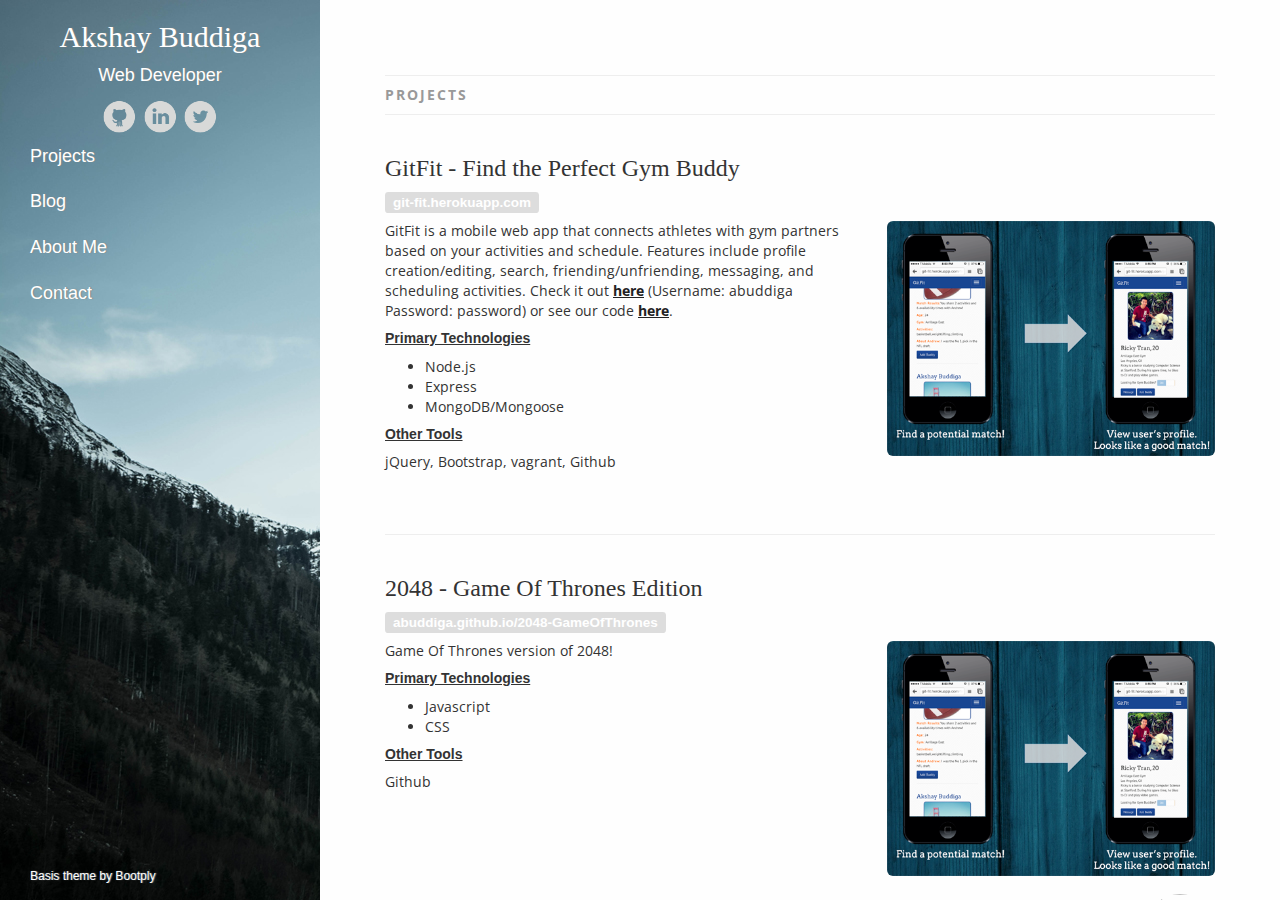
==== basis.html @ 3514e90f "Projects section" ====
<!DOCTYPE html>
<html>
    <head>
        <meta charset='utf-8'>
        <meta http-equiv="X-UA-Compatible" content="chrome=1">
        <link href='https://fonts.googleapis.com/css?family=Open+Sans' rel='stylesheet' type='text/css'>
        <link href='stylesheets/museoslab.css' rel='stylesheet' type='text/css'>
        <link href="stylesheets/bootstrap.min.css" rel="stylesheet">
        <link href="stylesheets/bootstrap-theme.min.css" rel="stylesheet">
        <link href="stylesheets/basis.css" rel="stylesheet">
        <!--[if lt IE 9]>
        <script src="//html5shiv.googlecode.com/svn/trunk/html5.js"></script>
        <![endif]-->
        <title>Akshay Buddiga | Web Developer</title>
    </head>

    <body>
        <div class="wrapper">
            <div class="box">
                <div class="row">
                  
                    <!-- sidebar -->
                    <div class="column col-sm-3" id="sidebar">
                        <div class="title">
                            <h2>Akshay Buddiga</h2>
                            <p>Web Developer</p>
                            <div class="social-icons">
                                <a href="https://github.com/abuddiga"><img class="social" src="images/github-transparent.png"></a>
                                <a href="http://www.linkedin.com/in/akshaybuddiga"><img class="social" src="images/linkedin-transparent.png"></a>
                                <a href="https://twitter.com/akshaybuddiga"><img class="social" src="images/twitter-transparent.png"></a>
                            </div>
                        </div>
                        <ul class="nav">
                            <li class="active"><a href="#projects">Projects</a></li>
                            <li><a href="#blog">Blog</a></li>
                            <li><a href="#">About Me</a></li>
                            <li><a href="#">Contact</a><li>
                        </ul>
                        <ul class="nav hidden-xs" id="sidebar-footer">
                            <li>
                                <a href="http://www.bootply.com">Basis theme by Bootply</a>
                            </li>
                        </ul>
                    </div>
                    <!-- /sidebar -->
                  
                    <!-- main -->
                    <div class="column col-sm-9" id="main">
                        <div class="padding">
                            <div class="full col-sm-9">
                              
                                <!-- content -->
                                
                                <div class="col-sm-12" id="projects">   
                                    <div class="page-header text-muted">Projects</div> 
                                </div>
                                
                                <!--/top story-->
                                <div class="row">
                                    <div class="col-sm-8">
                                        <h3>GitFit - Find the Perfect Gym Buddy</h3>
                                        <h4><a class="label label-default" href="http://git-fit.herokuapp.com">git-fit.herokuapp.com</a></h4>
                                    </div>
                                </div>
                                <div class="row">
                                    <div class="col-sm-7">
                                        
                                        <p>GitFit is a mobile web app that connects athletes with gym partners based on your activities and schedule. Features include profile creation/editing, search, friending/unfriending, messaging, and scheduling activities. Check it out <a href="http://git-fit.herokuapp.com" class="underline">here</a> (Username: abuddiga Password: password) or see our code <a href="https://github.com/leorong/gitfit" class="underline">here</a>.</p>
                                        <h5 class="underline">Primary Technologies</h5>
                                        <ul>
                                            <li>Node.js</li>
                                            <li>Express</li>
                                            <li>MongoDB/Mongoose</li>
                                        </ul>
                                        <h5 class="underline">Other Tools</h5>
                                        <p>jQuery, Bootstrap, vagrant, Github</p>
                                    </div>
                                    <div class="col-sm-5">
                                        <div class="project-image">
                                            <a href="http://git-fit.herokuapp.com"><img src="images/gitfit_poster2.png" class="img img-rounded img-responsive"></img></a>
                                        </div>
                                    </div>
                                </div>

                                <div class="row divider">    
                                   <div class="col-sm-12"><hr></div>
                                </div>

                                <div class="row">
                                    <div class="col-sm-8">
                                        <h3>2048 - Game Of Thrones Edition</h3>
                                        <h4><a class="label label-default" href="http://abuddiga.github.io/2048-GameOfThrones">abuddiga.github.io/2048-GameOfThrones</a></h4>
                                    </div>
                                </div>
                                <div class="row">
                                    <div class="col-sm-7">
                                        
                                        <p>Game Of Thrones version of 2048!</p>
                                        <h5 class="underline">Primary Technologies</h5>
                                        <ul>
                                            <li>Javascript</li>
                                            <li>CSS</li>
                                        </ul>
                                        <h5 class="underline">Other Tools</h5>
                                        <p>Github</p>
                                    </div>
                                    <div class="col-sm-5">
                                        <div class="project-image">
                                            <a href="http://git-fit.herokuapp.com"><img src="images/gitfit_poster2.png" class="img img-rounded img-responsive"></img></a>
                                        </div>
                                    </div>
                                </div>

                                <div class="row">    
                                    <div class="col-sm-10">
                                        <h3>This is Some Awesome Featured Content</h3>
                                        <h4><span class="label label-default">techvisually.com</span></h4><h4>
                                        <small class="text-muted">1 hour ago • <a href="#" class="text-muted">Read More</a></small>
                                        </h4>
                                    </div>
                                    <div class="col-sm-2">
                                        <a href="#" class="pull-right"><img src="images/GGBridge.jpg" class="img-circle"></a>
                                    </div> 
                                </div>
                                
                                <div class="col-sm-12" id="blog">  
                                    <div class="page-header text-muted divider">Blog</div>
                                </div>
                                
                                
                                <!--/stories-->
                                <div class="row">    
                                    <div class="col-sm-10">
                                        <h3>Dramatically Raise the Value of Any Piece of Content</h3>
                                        <h4><span class="label label-default">searchenginewatch.com</span></h4><h4>
                                        <small class="text-muted">1 hour ago • <a href="#" class="text-muted">Read More</a></small>
                                        </h4>
                                    </div>
                                    <div class="col-sm-2">
                                        <a href="#" class="pull-right"><img src="https://si0.twimg.com/profile_images/2184974868/Fh1LUkrI_bigger" class="img-circle"></a>
                                    </div> 
                                </div>
                                
                                <div class="row divider">    
                                   <div class="col-sm-12"><hr></div>
                                </div>
                                
                                <div class="row">    
                                    <div class="col-sm-10">
                                        <h3>14 Useful Sites for Designers</h3>
                                        <h4><span class="label label-default">devgarage.com</span></h4><h4>
                                        <small class="text-muted">2 days ago • <a href="#" class="text-muted">Read More</a></small>
                                        </h4>
                                    </div>
                                    <div class="col-sm-2">
                                        <a href="#" class="pull-right"><img src="/assets/example/bg_suburb.jpg" class="img-circle"></a>
                                    </div>
                                </div>
                                
                                <div class="row divider">    
                                    <div class="col-sm-12"><hr></div>
                                </div>
                                
                                <div class="row">    
                                    <div class="col-sm-10">
                                        <h3>Bootstrap Builders Get Their Own Playground</h3>
                                        <h4><span class="label label-default">bootply.com</span></h4><h4>
                                        <small class="text-muted">3 days ago • <a href="#" class="text-muted">Read More</a></small>
                                        </h4>
                                    </div>
                                    <div class="col-sm-2">
                                        <a href="#" class="pull-right"><img src="https://si0.twimg.com/profile_images/3663020003/d09fae59ab68605a7973043e0267b905.jpeg" class="img-circle"></a>
                                    </div>
                                </div>
                                
                                <div class="row divider">    
                                    <div class="col-sm-12"><hr></div>
                                </div>
                                
                                <div class="row">    
                                    <div class="col-sm-10">
                                        <h3>How to: Another Fantastical Article</h3>
                                        <h4><span class="label label-default">bootply.com</span></h4><h4>
                                        <small class="text-muted">4 days ago • <a href="#" class="text-muted">Read More</a></small>
                                        </h4>
                                    </div>
                                    <div class="col-sm-2">
                                        <a href="#" class="pull-right"><img src="//placehold.it/100" class="img-circle"></a>
                                    </div>
                                </div>
                                
                                <div class="row divider">    
                                    <div class="col-sm-12"><hr></div>
                                </div>
                                
                                <div class="row">    
                                    <div class="col-sm-9">
                                        <h3>Another Fantastical Article of Interest</h3>
                                        <h4><span class="label label-default">bootply.com</span></h4><h4>
                                        <small class="text-muted">4 days ago • <a href="#" class="text-muted">Read More</a></small>
                                        </h4>
                                    </div>
                                    <div class="col-sm-3">
                                        <a href="#" class="pull-right"><img src="//placehold.it/100" class="img-circle"></a>
                                    </div>
                                </div>
                                
                              
                                <div class="col-sm-12">
                                    <div class="page-header text-muted divider">Connect with Us</div>
                                </div>
                              
                                <div class="row">
                                    <div class="col-sm-6">
                                        <a href="#">Twitter</a> <small class="text-muted">|</small> <a href="#">Facebook</a> <small class="text-muted">|</small> <a href="#">Google+</a>
                                    </div>
                                </div>
                                
                                <hr>
                              
                                <div class="row" id="footer">    
                                    <div class="col-sm-6">

                                    </div>
                                    <div class="col-sm-6">
                                        <p>
                                        <a href="#" class="pull-right">©Copyright 2013</a>
                                        </p>
                                    </div>
                                </div>
                                
                              
                            </div><!-- /col-9 -->
                        </div><!-- /padding -->
                    </div>
                    <!-- /main -->
                  
                </div>
            </div>
        </div>
    </body>
</html>
---- stylesheets/museoslab.css ----
/**
 * @license
 * MyFonts Webfont Build ID 2790336, 2014-04-07T19:26:41-0400
 * 
 * The fonts listed in this notice are subject to the End User License
 * Agreement(s) entered into by the website owner. All other parties are 
 * explicitly restricted from using the Licensed Webfonts(s).
 * 
 * You may obtain a valid license at the URLs below.
 * 
 * Webfont: Museo Slab 500 by exljbris
 * URL: http://www.myfonts.com/fonts/exljbris/museo-slab/500/
 * 
 * Webfont: Museo Slab 500 Italic by exljbris
 * URL: http://www.myfonts.com/fonts/exljbris/museo-slab/500-italic/
 * 
 * 
 * License: http://www.myfonts.com/viewlicense?type=web&buildid=2790336
 * Licensed pageviews: 10,000
 * Webfonts copyright: Copyright (c) 2009 by Jos Buivenga. All rights reserved.
 * 
 * © 2014 MyFonts Inc
*/


/* @import must be at top of file, otherwise CSS will not work */
@import url("//hello.myfonts.net/count/2a93c0");

  
@font-face {font-family: 'MuseoSlab-500';src: url('webfonts/2A93C0_0_0.eot');src: url('webfonts/2A93C0_0_0.eot?#iefix') format('embedded-opentype'),url('webfonts/2A93C0_0_0.woff') format('woff'),url('webfonts/2A93C0_0_0.ttf') format('truetype');}
 
  
@font-face {font-family: 'MuseoSlab-500Italic';src: url('webfonts/2A93C0_1_0.eot');src: url('webfonts/2A93C0_1_0.eot?#iefix') format('embedded-opentype'),url('webfonts/2A93C0_1_0.woff') format('woff'),url('webfonts/2A93C0_1_0.ttf') format('truetype');}
---- stylesheets/basis.css ----
/* move special fonts to HTML head for better performance */
/*@import url('http://fonts.googleapis.com/css?family=Open+Sans:200,300,400,600,700');
*/

/* custom template */
html, body {
    height: 100%;
    font-family:'Open Sans',arial,sans-serif;
}

a {
    color:#222222;
}

.wrapper, .row {
   height: 100%;
   margin-left:0;
   margin-right:0;
}

.wrapper:before, .wrapper:after,
.column:before, .column:after {
    content: "";
    display: table;
}

.wrapper:after,
.column:after {
    clear: both;
}

.column {
    height: 100%;
    overflow: auto;
    *zoom:1;
}

.column .padding {
    padding: 20px;
}

.box {
  	bottom: 0; /* increase for footer use */
    left: 0;
    position: absolute;
    right: 0;
    top: 0;
    background-image:url('images/body-bg.png');
    background-size:cover;
    background-attachment:fixed;
}

.divider {
	margin-top:32px;
}

#main {
    background-color:#fefefe;
}
#main .img-circle {
    margin-top:18px;
    height:70px;
    width:70px;
}

#sidebar, #sidebar a {
    color:#ffffff;
    background-color:transparent;
	text-shadow:1px 0 1px #888888;
    font-size: 18px;
}

#sidebar {
    background-image: url('../images/mountain-trimmed.jpg');
    background-repeat: no-repeat;
    font-family: MuseoSlab-500, Georgia, sans-serif;
}

#sidebar-footer {
    position:absolute;
    bottom:5px;
}

#sidebar-footer a {
    font-size: 12px;
}

#footer {
  margin-bottom:20px;
}

.title {
    text-align: center;
    padding-left: 15px;
    padding-right: 15px;
}

.project-image {
  max-width: 350px;
  max-height: 350px;
}

.underline {
  font-weight: bold;
  text-decoration: underline;
}

.social {
    width: 35px;
    height: 35px;
    -webkit-transition: all ease 0.5s;
    -moz-transition: all ease 0.5s;
    -o-transition: all ease 0.5s;
    -ms-transition: all ease 0.5s;
    transition: all ease 0.5s;
}

.social:hover {
    opacity: 0.7;
    -webkit-transform:rotate(360deg);
    -moz-transform:rotate(360deg);
    -o-transform:rotate(360deg);
    -ms-transform:rotate(360deg);
    transform:rotate(360deg);
}

li:hover a {
    opacity:0.7;
}

/* center and adjust the sidebar contents on smaller devices */
@media (max-width: 768px) {
  #sidebar {
    text-align:center;
    margin:0 auto;
/*    margin-top:30px;*/
    max-height:350px;
  }
}




/* bootstrap overrides */

h1,h2,h3 {
   font-family: MuseoSlab-500,Georgia,serif;
}

.jumbotron {
  background-color:transparent;
}
.label-default {
  background-color:#dddddd;
}
.page-header {
  margin-top: 55px;
  padding-top: 9px;
  border-top:1px solid #eeeeee;
  font-weight:700;
  text-transform:uppercase;
  letter-spacing:2px;
}

.col-sm-9.full {
    width: 100%;
}

small.text-muted {
  font-family:courier,courier-new,monospace;
}

/*#sidebar {
  background-image: url('../images/mountain-trimmed.jpg');
  background-repeat: no-repeat;
}*/
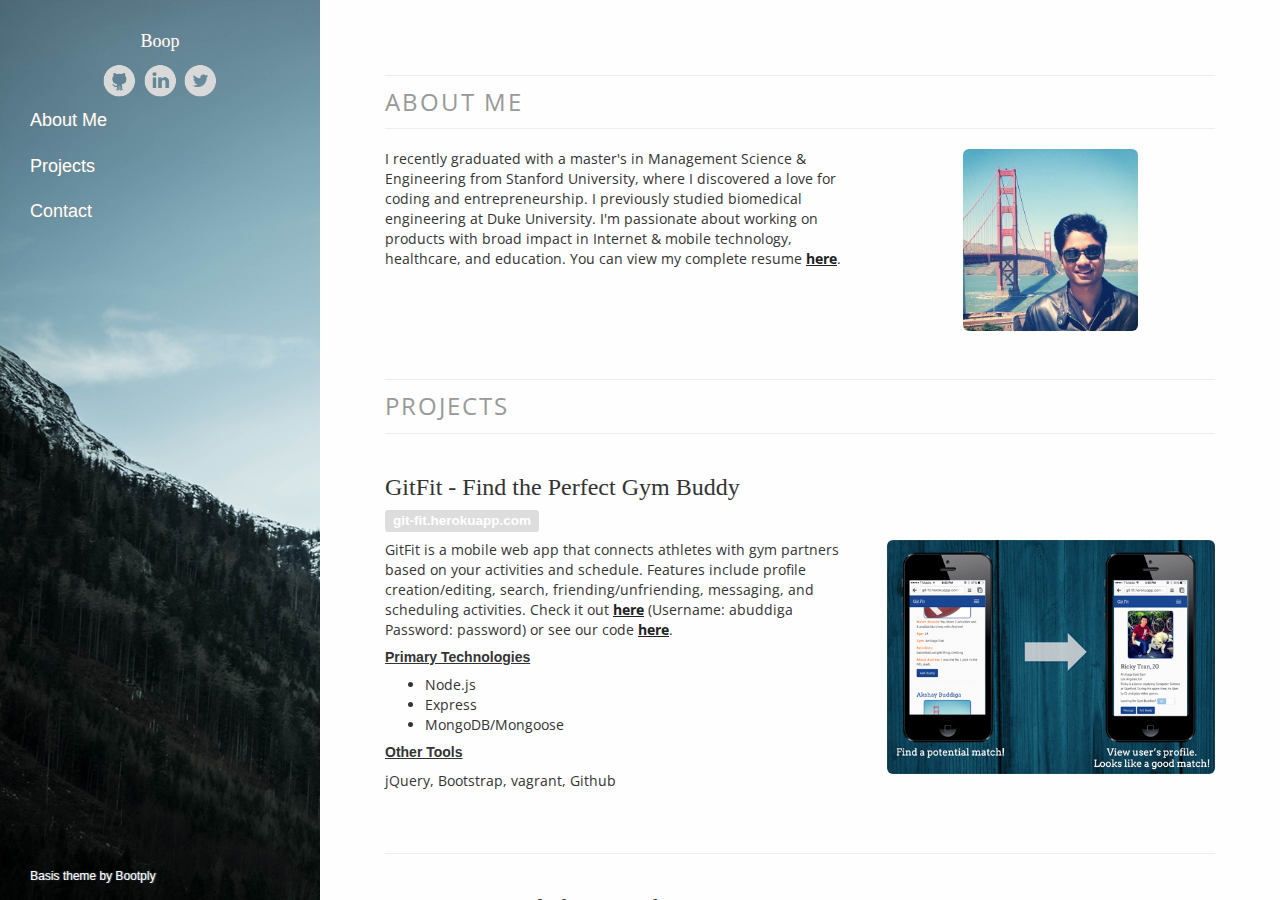
==== commit 1483f429: "Testing social icons" ====
--- a/basis.html
+++ b/basis.html
@@ -7,11 +7,13 @@
         <link href='stylesheets/museoslab.css' rel='stylesheet' type='text/css'>
         <link href="stylesheets/bootstrap.min.css" rel="stylesheet">
         <link href="stylesheets/bootstrap-theme.min.css" rel="stylesheet">
-        <link href="stylesheets/basis.css" rel="stylesheet">
+        
+        <link href="stylesheets/index.css" rel="stylesheet">
+
         <!--[if lt IE 9]>
         <script src="//html5shiv.googlecode.com/svn/trunk/html5.js"></script>
         <![endif]-->
-        <title>Akshay Buddiga | Web Developer</title>
+        <title>Akshay Buddiga</title>
     </head>
 
     <body>
@@ -22,19 +24,18 @@
                     <!-- sidebar -->
                     <div class="column col-sm-3" id="sidebar">
                         <div class="title">
-                            <h2>Akshay Buddiga</h2>
-                            <p>Web Developer</p>
+                            <h2><a href="index.html">Boop</a></h2>
                             <div class="social-icons">
                                 <a href="https://github.com/abuddiga"><img class="social" src="images/github-transparent.png"></a>
-                                <a href="http://www.linkedin.com/in/akshaybuddiga"><img class="social" src="images/linkedin-transparent.png"></a>
+                                <a href="https://linkedin.com/in/akshaybuddiga"><img class="social" src="images/linkedin-transparent.png"></a>
                                 <a href="https://twitter.com/akshaybuddiga"><img class="social" src="images/twitter-transparent.png"></a>
                             </div>
                         </div>
                         <ul class="nav">
-                            <li class="active"><a href="#projects">Projects</a></li>
-                            <li><a href="#blog">Blog</a></li>
-                            <li><a href="#">About Me</a></li>
-                            <li><a href="#">Contact</a><li>
+                            <li class="active"><a href="#aboutme">About Me</a></li>
+                            <li><a href="#projects">Projects</a></li>
+                            <!-- <li><a href="#blog">Blog</a></li> -->
+                            <li><a href="#contact">Contact</a><li>
                         </ul>
                         <ul class="nav hidden-xs" id="sidebar-footer">
                             <li>
@@ -50,169 +51,103 @@
                             <div class="full col-sm-9">
                               
                                 <!-- content -->
-                                
-                                <div class="col-sm-12" id="projects">   
-                                    <div class="page-header text-muted">Projects</div> 
-                                </div>
-                                
-                                <!--/top story-->
-                                <div class="row">
-                                    <div class="col-sm-8">
-                                        <h3>GitFit - Find the Perfect Gym Buddy</h3>
-                                        <h4><a class="label label-default" href="http://git-fit.herokuapp.com">git-fit.herokuapp.com</a></h4>
+
+                                <div class="about-section">
+
+                                    <div class="col-sm-12" id="aboutme">
+                                        <div class="page-header text-muted divider">About Me</div>
+                                    </div>
+
+                                    <div class="row">
+
+                                        <div class="col-sm-7">
+                                            <p>I recently graduated with a master's in Management Science &amp; Engineering from Stanford University, where I discovered a love for coding and entrepreneurship. I previously studied biomedical engineering at Duke University. I'm passionate about working on products with broad impact in Internet &amp; mobile technology, healthcare, and education. You can view my complete resume <a href="#" class="underline">here</a>.</p>
+                                        </div>
+
+                                        <div class="col-sm-5">
+                                            <div class="profile-image">
+                                                <a href="#"><img src="images/meinSF.jpg" class="img img-rounded img-responsive"></img></a>
+                                            </div>
+                                        </div>
+
                                     </div>
                                 </div>
-                                <div class="row">
-                                    <div class="col-sm-7">
-                                        
-                                        <p>GitFit is a mobile web app that connects athletes with gym partners based on your activities and schedule. Features include profile creation/editing, search, friending/unfriending, messaging, and scheduling activities. Check it out <a href="http://git-fit.herokuapp.com" class="underline">here</a> (Username: abuddiga Password: password) or see our code <a href="https://github.com/leorong/gitfit" class="underline">here</a>.</p>
-                                        <h5 class="underline">Primary Technologies</h5>
-                                        <ul>
-                                            <li>Node.js</li>
-                                            <li>Express</li>
-                                            <li>MongoDB/Mongoose</li>
-                                        </ul>
-                                        <h5 class="underline">Other Tools</h5>
-                                        <p>jQuery, Bootstrap, vagrant, Github</p>
+
+                                <div class="projects-section">
+                                    <div class="col-sm-12" id="projects">   
+                                        <div class="page-header text-muted">Projects</div> 
                                     </div>
-                                    <div class="col-sm-5">
-                                        <div class="project-image">
-                                            <a href="http://git-fit.herokuapp.com"><img src="images/gitfit_poster2.png" class="img img-rounded img-responsive"></img></a>
+                                    
+
+                                    <div class="row">
+                                        <div class="col-sm-8">
+                                            <h3>GitFit - Find the Perfect Gym Buddy</h3>
+                                            <h4><a class="label label-default" href="http://git-fit.herokuapp.com">git-fit.herokuapp.com</a></h4>
+                                        </div>
+                                    </div>
+                                    <div class="row">
+                                        <div class="col-sm-7">
+                                            
+                                            <p>GitFit is a mobile web app that connects athletes with gym partners based on your activities and schedule. Features include profile creation/editing, search, friending/unfriending, messaging, and scheduling activities. Check it out <a href="http://git-fit.herokuapp.com" class="underline">here</a> (Username: abuddiga Password: password) or see our code <a href="https://github.com/leorong/gitfit" class="underline">here</a>.</p>
+                                            <h5 class="underline">Primary Technologies</h5>
+                                            <ul>
+                                                <li>Node.js</li>
+                                                <li>Express</li>
+                                                <li>MongoDB/Mongoose</li>
+                                            </ul>
+                                            <h5 class="underline">Other Tools</h5>
+                                            <p>jQuery, Bootstrap, vagrant, Github</p>
+                                        </div>
+                                        <div class="col-sm-5">
+                                            <div class="project-image">
+                                                <a href="http://git-fit.herokuapp.com"><img src="images/gitfit_poster2.png" class="img img-rounded img-responsive"></img></a>
+                                            </div>
+                                        </div>
+                                    </div>
+
+                                    <div class="row divider">    
+                                       <div class="col-sm-12"><hr></div>
+                                    </div>
+
+                                    <div class="row">
+                                        <div class="col-sm-8">
+                                            <h3>2048 - Game Of Thrones Edition</h3>
+                                            <h4><a class="label label-default" href="http://abuddiga.github.io/2048-GameOfThrones">abuddiga.github.io/2048-GameOfThrones</a></h4>
+                                        </div>
+                                    </div>
+                                    <div class="row">
+                                        <div class="col-sm-7">
+                                            
+                                            <p>A Game of Thrones version of the addictive 2048!</p>
+                                            <h5 class="underline">Primary Technologies</h5>
+                                            <ul>
+                                                <li>Javascript</li>
+                                                <li>CSS</li>
+                                            </ul>
+                                            <h5 class="underline">Other Tools</h5>
+                                            <p>Github</p>
+                                        </div>
+                                        <div class="col-sm-5">
+                                            <div class="project-image">
+                                                <a href="http://abuddiga.github.io/2048-GameOfThrones"><img src="images/2048got.png" class="img img-rounded img-responsive"></img></a>
+                                            </div>
                                         </div>
                                     </div>
                                 </div>
-
-                                <div class="row divider">    
-                                   <div class="col-sm-12"><hr></div>
-                                </div>
-
-                                <div class="row">
-                                    <div class="col-sm-8">
-                                        <h3>2048 - Game Of Thrones Edition</h3>
-                                        <h4><a class="label label-default" href="http://abuddiga.github.io/2048-GameOfThrones">abuddiga.github.io/2048-GameOfThrones</a></h4>
-                                    </div>
-                                </div>
-                                <div class="row">
-                                    <div class="col-sm-7">
-                                        
-                                        <p>Game Of Thrones version of 2048!</p>
-                                        <h5 class="underline">Primary Technologies</h5>
-                                        <ul>
-                                            <li>Javascript</li>
-                                            <li>CSS</li>
-                                        </ul>
-                                        <h5 class="underline">Other Tools</h5>
-                                        <p>Github</p>
-                                    </div>
-                                    <div class="col-sm-5">
-                                        <div class="project-image">
-                                            <a href="http://git-fit.herokuapp.com"><img src="images/gitfit_poster2.png" class="img img-rounded img-responsive"></img></a>
-                                        </div>
-                                    </div>
-                                </div>
-
-                                <div class="row">    
-                                    <div class="col-sm-10">
-                                        <h3>This is Some Awesome Featured Content</h3>
-                                        <h4><span class="label label-default">techvisually.com</span></h4><h4>
-                                        <small class="text-muted">1 hour ago • <a href="#" class="text-muted">Read More</a></small>
-                                        </h4>
-                                    </div>
-                                    <div class="col-sm-2">
-                                        <a href="#" class="pull-right"><img src="images/GGBridge.jpg" class="img-circle"></a>
-                                    </div> 
-                                </div>
-                                
-                                <div class="col-sm-12" id="blog">  
-                                    <div class="page-header text-muted divider">Blog</div>
-                                </div>
                                 
                                 
-                                <!--/stories-->
-                                <div class="row">    
-                                    <div class="col-sm-10">
-                                        <h3>Dramatically Raise the Value of Any Piece of Content</h3>
-                                        <h4><span class="label label-default">searchenginewatch.com</span></h4><h4>
-                                        <small class="text-muted">1 hour ago • <a href="#" class="text-muted">Read More</a></small>
-                                        </h4>
+                                <div class="contact-section">
+                              
+                                    <div class="col-sm-12" id="contact">
+                                        <div class="page-header text-muted divider">Contact</div>
                                     </div>
-                                    <div class="col-sm-2">
-                                        <a href="#" class="pull-right"><img src="https://si0.twimg.com/profile_images/2184974868/Fh1LUkrI_bigger" class="img-circle"></a>
-                                    </div> 
-                                </div>
-                                
-                                <div class="row divider">    
-                                   <div class="col-sm-12"><hr></div>
-                                </div>
-                                
-                                <div class="row">    
-                                    <div class="col-sm-10">
-                                        <h3>14 Useful Sites for Designers</h3>
-                                        <h4><span class="label label-default">devgarage.com</span></h4><h4>
-                                        <small class="text-muted">2 days ago • <a href="#" class="text-muted">Read More</a></small>
-                                        </h4>
-                                    </div>
-                                    <div class="col-sm-2">
-                                        <a href="#" class="pull-right"><img src="/assets/example/bg_suburb.jpg" class="img-circle"></a>
-                                    </div>
-                                </div>
-                                
-                                <div class="row divider">    
-                                    <div class="col-sm-12"><hr></div>
-                                </div>
-                                
-                                <div class="row">    
-                                    <div class="col-sm-10">
-                                        <h3>Bootstrap Builders Get Their Own Playground</h3>
-                                        <h4><span class="label label-default">bootply.com</span></h4><h4>
-                                        <small class="text-muted">3 days ago • <a href="#" class="text-muted">Read More</a></small>
-                                        </h4>
-                                    </div>
-                                    <div class="col-sm-2">
-                                        <a href="#" class="pull-right"><img src="https://si0.twimg.com/profile_images/3663020003/d09fae59ab68605a7973043e0267b905.jpeg" class="img-circle"></a>
-                                    </div>
-                                </div>
-                                
-                                <div class="row divider">    
-                                    <div class="col-sm-12"><hr></div>
-                                </div>
-                                
-                                <div class="row">    
-                                    <div class="col-sm-10">
-                                        <h3>How to: Another Fantastical Article</h3>
-                                        <h4><span class="label label-default">bootply.com</span></h4><h4>
-                                        <small class="text-muted">4 days ago • <a href="#" class="text-muted">Read More</a></small>
-                                        </h4>
-                                    </div>
-                                    <div class="col-sm-2">
-                                        <a href="#" class="pull-right"><img src="//placehold.it/100" class="img-circle"></a>
-                                    </div>
-                                </div>
-                                
-                                <div class="row divider">    
-                                    <div class="col-sm-12"><hr></div>
-                                </div>
-                                
-                                <div class="row">    
-                                    <div class="col-sm-9">
-                                        <h3>Another Fantastical Article of Interest</h3>
-                                        <h4><span class="label label-default">bootply.com</span></h4><h4>
-                                        <small class="text-muted">4 days ago • <a href="#" class="text-muted">Read More</a></small>
-                                        </h4>
-                                    </div>
-                                    <div class="col-sm-3">
-                                        <a href="#" class="pull-right"><img src="//placehold.it/100" class="img-circle"></a>
-                                    </div>
-                                </div>
-                                
-                              
-                                <div class="col-sm-12">
-                                    <div class="page-header text-muted divider">Connect with Us</div>
-                                </div>
-                              
-                                <div class="row">
-                                    <div class="col-sm-6">
-                                        <a href="#">Twitter</a> <small class="text-muted">|</small> <a href="#">Facebook</a> <small class="text-muted">|</small> <a href="#">Google+</a>
+
+                                  
+                                    <div class="row">
+                                        <div class="col-sm-7">
+                                            <p>I'm always looking for opportunities to work on cool ideas and further develop my skills. Shoot me an email at <a class="underline" href="mailto:abuddiga@alumni.stanford.edu">abuddiga@alumni.stanford.edu</a> and let's chat! You can also find me on...</p>
+                                            <a href="https://github.com/abuddiga">Github</a> <small class="text-muted">|</small> <a href="https://www.linkedin.com/in/akshaybuddiga">LinkedIn</a><small class="text-muted">|</small> <a href="https://twitter.com/akshaybuddiga">Twitter</a>
+                                        </div>
                                     </div>
                                 </div>
                                 
@@ -224,7 +159,7 @@
                                     </div>
                                     <div class="col-sm-6">
                                         <p>
-                                        <a href="#" class="pull-right">©Copyright 2013</a>
+                                        <a href="#" class="pull-right">©Copyright 2014 Akshay Buddiga</a>
                                         </p>
                                     </div>
                                 </div>
--- a/stylesheets/index.css
+++ b/stylesheets/index.css
@@ -0,0 +1,186 @@
+/* move special fonts to HTML head for better performance */
+/*@import url('http://fonts.googleapis.com/css?family=Open+Sans:200,300,400,600,700');
+*/
+
+/* custom template */
+html, body {
+    height: 100%;
+    font-family:'Open Sans',arial,sans-serif;
+}
+
+a {
+    color:#222222;
+}
+
+.wrapper, .row {
+   height: 100%;
+   margin-left:0;
+   margin-right:0;
+}
+
+.wrapper:before, .wrapper:after,
+.column:before, .column:after {
+    content: "";
+    display: table;
+}
+
+.wrapper:after,
+.column:after {
+    clear: both;
+}
+
+.column {
+    height: 100%;
+    overflow: auto;
+    *zoom:1;
+}
+
+.column .padding {
+    padding: 20px;
+}
+
+.box {
+  	bottom: 0; /* increase for footer use */
+    left: 0;
+    position: absolute;
+    right: 0;
+    top: 0;
+    background-image:url('images/body-bg.png');
+    background-size:cover;
+    background-attachment:fixed;
+}
+
+.divider {
+	margin-top:32px;
+}
+
+#main {
+    background-color:#fefefe;
+}
+#main .img-circle {
+    margin-top:18px;
+    height:70px;
+    width:70px;
+}
+
+#sidebar, #sidebar a {
+    color:#ffffff;
+    background-color:transparent;
+	text-shadow:1px 0 1px #888888;
+    font-size: 18px;
+}
+
+#sidebar {
+    background-image: url('../images/mountain-trimmed.jpg');
+    background-repeat: no-repeat;
+    font-family: MuseoSlab-500, Georgia, sans-serif;
+}
+
+#sidebar-footer {
+    position:absolute;
+    bottom:5px;
+}
+
+#sidebar-footer a {
+    font-size: 12px;
+}
+
+#footer {
+  margin-bottom:20px;
+}
+
+.title {
+    text-align: center;
+    padding-left: 15px;
+    padding-right: 15px;
+}
+
+.profile-image {
+  max-width: 175px;
+  max-height: 175px;
+  display:block;
+  margin:auto;
+}
+
+.project-image {
+  max-width: 350px;
+  max-height: 350px;
+  display:block;
+  margin:auto;
+}
+
+.underline {
+  font-weight: bold;
+  text-decoration: underline;
+}
+
+.social {
+    width: 35px;
+    height: 35px;
+    -webkit-transition: all ease 0.5s;
+    -moz-transition: all ease 0.5s;
+    -o-transition: all ease 0.5s;
+    -ms-transition: all ease 0.5s;
+    transition: all ease 0.5s;
+}
+
+.social:hover {
+    opacity: 0.7;
+    -webkit-transform:rotate(360deg);
+    -moz-transform:rotate(360deg);
+    -o-transform:rotate(360deg);
+    -ms-transform:rotate(360deg);
+    transform:rotate(360deg);
+}
+
+li:hover a {
+    opacity:0.7;
+}
+
+/* center and adjust the sidebar contents on smaller devices */
+@media (max-width: 768px) {
+  #sidebar {
+    text-align:center;
+    margin:0 auto;
+/*    margin-top:30px;*/
+    max-height:350px;
+  }
+}
+
+
+
+
+/* bootstrap overrides */
+
+h1,h2,h3 {
+   font-family: MuseoSlab-500,Georgia,serif;
+}
+
+.jumbotron {
+  background-color:transparent;
+}
+.label-default {
+  background-color:#dddddd;
+}
+.page-header {
+  margin-top: 55px;
+  padding-top: 9px;
+  border-top:1px solid #eeeeee;
+  /*font-weight:700;*/
+  font-size: 24px;
+  text-transform:uppercase;
+  letter-spacing:2px;
+}
+
+.col-sm-9.full {
+    width: 100%;
+}
+
+small.text-muted {
+  font-family:courier,courier-new,monospace;
+}
+
+/*#sidebar {
+  background-image: url('../images/mountain-trimmed.jpg');
+  background-repeat: no-repeat;
+}*/
